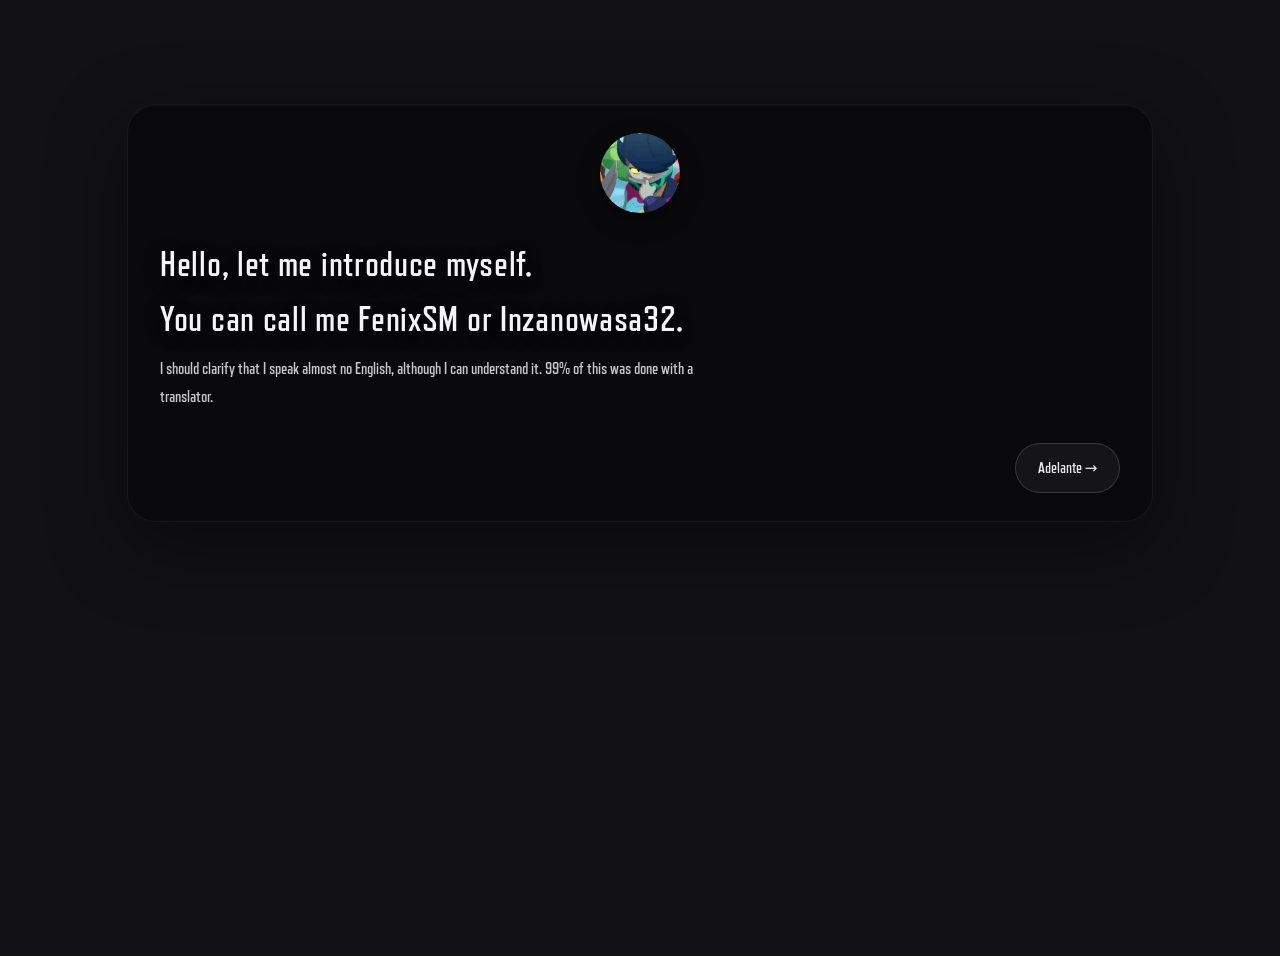
==== index.html @ 7e70f131 "0.1v" ====
<!DOCTYPE html>
<html lang="en">
<head>
    <meta charset="UTF-8">
    <meta name="viewport" content="width=device-width, initial-scale=1.0">
    <title>Application by Inzanowasa32</title>
     <link rel="icon" type="image/png" href="icon.png"/>
     <link rel="stylesheet" href="index.css"/>
</head>
<body class="index-page">
    <div class="app">
        <section class="page-card">
            <div class="page-content">
                <img src="icon.png" alt="Icono" class="icon-image">
                <h2>Hello, let me introduce myself.</h2>
                <h2> You can call me FenixSM or Inzanowasa32.</h2>
                <p>I should clarify that I speak almost no English, although I can understand it. 99% of this was done with a translator.</p>
            </div>
            <div class="navigation">
                <a class="navigation-button" href="front1.html" aria-label="Ir a la página sobre mí">Adelante →</a>
            </div>
        </section>
    </div>
</body>
</html>
---- index.css ----
body {
    margin: 0;
    min-height: 100vh;
    background: #121215;
    color: #e8e8ee;
    font-family: refrigerator, Inter, system-ui, sans-serif ;
    overflow: hidden;
}

body.index-page h2 {
    font-size: clamp(1.7rem, 4vw, 2.2rem);
}

body.index-page p {
    font-size: 1rem;
    max-width: 34rem;
}

body.index-page .page-card {
    padding: 1.75rem 2rem;
}

body.index-page .icon-image {
    width: 80px;
    height: 80px;
    border-radius: 50%;
    margin: 0 auto 1rem;
    display: block;
    box-shadow: 0 8px 24px rgba(0, 0, 0, 0.3);
}

body::before {
    content: "";
    position: fixed;
    inset: 0;
    background: radial-gradient(circle at top, rgba(255, 255, 255, 0.08), transparent 36%),
        linear-gradient(180deg, rgba(0, 0, 0, 0.88), rgba(0, 0, 0, 0.98));
    opacity: 1;
    pointer-events: none;
    animation: pageFade 1.6s ease forwards;
    z-index: 2;
}

@font-face {
    font-family: refrigerator;
    src: url(Refrigerator-Deluxe-Bold.otf) format("opentype");
}
.app {
    position: relative;
    min-height: 100vh;
    display: flex;
    align-items: flex-start;
    justify-content: center;
    padding: 1.5rem 1.5rem 2rem;
    opacity: 0;
    transform: translateY(40px) scale(0.98);
    animation: appEnter 1.2s cubic-bezier(0.22, 0.61, 0.36, 1) 0.3s forwards;
    z-index: 1;
}

.page-card {
    width: min(960px, 100%);
    margin-top: 80px;
    background: rgba(8, 8, 10, 0.82);
    border: 1px solid rgba(255, 255, 255, 0.06);
    box-shadow: 0 24px 80px rgba(0, 0, 0, 0.45), inset 0 1px 0 rgba(255, 255, 255, 0.04);
    backdrop-filter: blur(12px);
    border-radius: 28px;
    padding: 2rem 2.5rem;
}

.page-content {
    display: grid;
    gap: 1rem;
}

.image-row {
    display: grid;
    grid-template-columns: repeat(2, minmax(0, 1fr));
    gap: 1rem;
    margin-top: 1rem;
}

.image-placeholder {
    min-height: 10rem;
    border: 1px dashed rgba(255, 255, 255, 0.18);
    border-radius: 18px;
    display: grid;
    place-items: center;
    color: rgba(232, 232, 238, 0.75);
    background: rgba(255, 255, 255, 0.03);
    box-shadow: inset 0 0 0 1px rgba(255, 255, 255, 0.02);
}

.image-placeholder span {
    font-size: 0.95rem;
    letter-spacing: 0.02em;
}

.navigation {
    margin-top: 2rem;
    display: flex;
    gap: 1rem;
    justify-content: flex-end;
}

.navigation button,
.navigation-button {
    display: inline-flex;
    align-items: center;
    justify-content: center;
    border: 1px solid rgba(255, 255, 255, 0.15);
    background: rgba(255, 255, 255, 0.05);
    color: #e8e8ee;
    padding: 0.95rem 1.35rem;
    border-radius: 999px;
    cursor: pointer;
    font-size: 0.95rem;
    text-decoration: none;
    transition: transform 0.24s ease, background 0.24s ease, box-shadow 0.24s ease;
}

.navigation button:hover,
.navigation-button:hover {
    transform: translateY(-1px);
    background: rgba(255, 255, 255, 0.12);
    box-shadow: 0 12px 30px rgba(0, 0, 0, 0.2);
}

.navigation button:disabled {
    opacity: 0.45;
    cursor: not-allowed;
    transform: none;
}

h1,
h2 {
    margin: 0;
    font-size: clamp(1.9rem, 4vw, 2.8rem);
    letter-spacing: 0.02em;
    color: #f5f5f5;
    text-shadow: 0 4px 18px rgba(0, 0, 0, 0.4);
    font-family: refrigerator, Inter, system-ui, sans-serif;
}

p {
    margin: 0;
    color: #c8c8d0;
    line-height: 1.75;
    max-width: 38rem;
}

@keyframes pageFade {
    0% {
        opacity: 1;
    }
    100% {
        opacity: 0;
    }
}

@keyframes appEnter {
    0% {
        opacity: 0;
        transform: translateY(40px) scale(0.98);
    }
    100% {
        opacity: 1;
        transform: translateY(0) scale(1);
    }
}
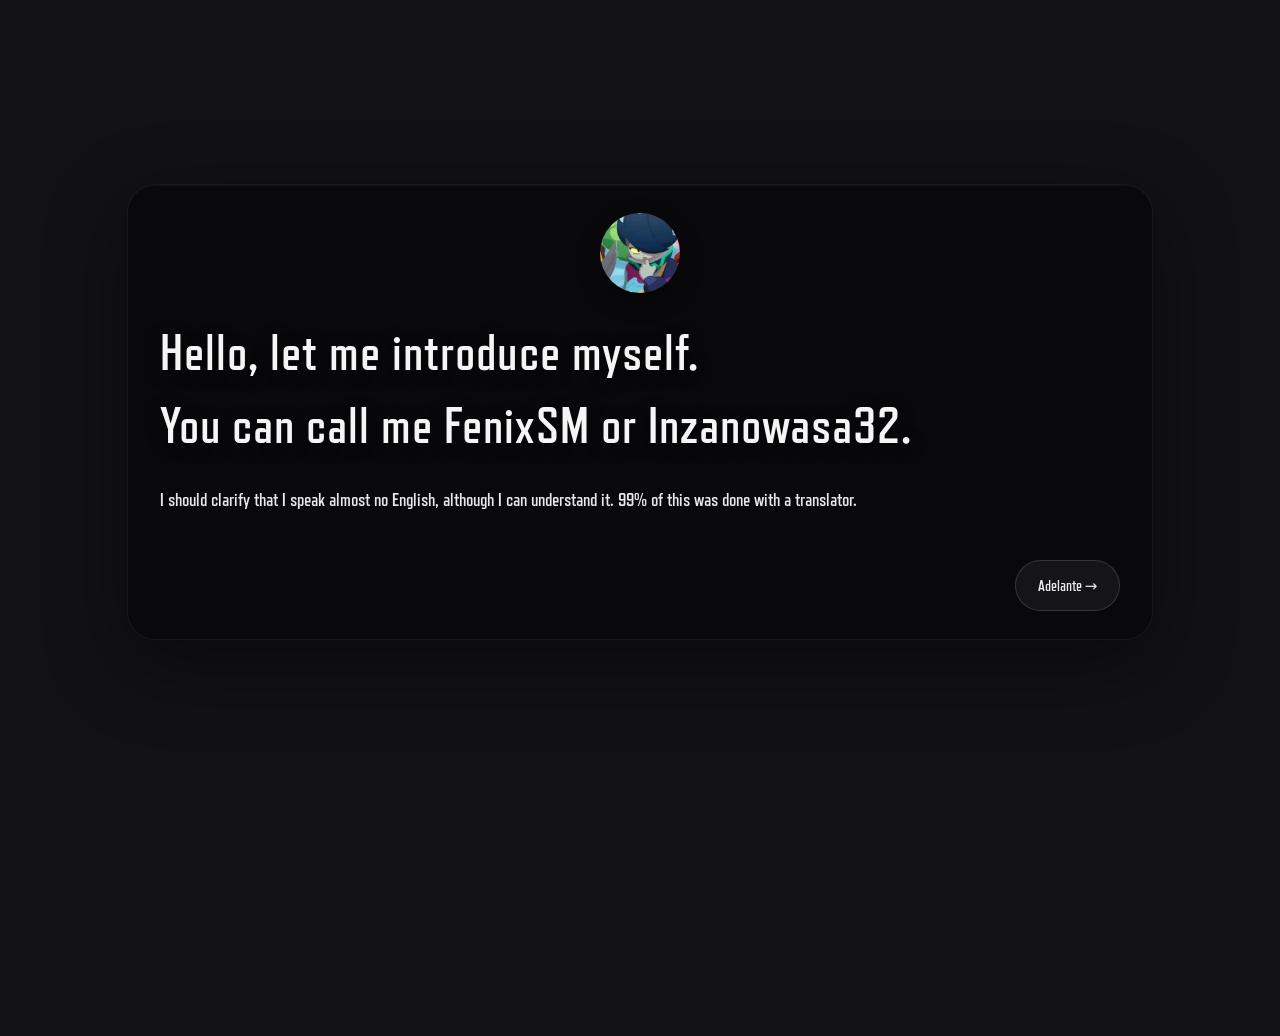
==== commit aa183473: "0.1.1" ====
--- a/index.html
+++ b/index.html
@@ -12,9 +12,9 @@
         <section class="page-card">
             <div class="page-content">
                 <img src="icon.png" alt="Icono" class="icon-image">
-                <h2>Hello, let me introduce myself.</h2>
-                <h2> You can call me FenixSM or Inzanowasa32.</h2>
-                <p>I should clarify that I speak almost no English, although I can understand it. 99% of this was done with a translator.</p>
+                <h1>Hello, let me introduce myself.</h1>
+                <h1> You can call me FenixSM or Inzanowasa32.</h1>
+                <h3>I should clarify that I speak almost no English, although I can understand it. 99% of this was done with a translator.</h3>
             </div>
             <div class="navigation">
                 <a class="navigation-button" href="front1.html" aria-label="Ir a la página sobre mí">Adelante →</a>
--- a/index.css
+++ b/index.css
@@ -3,21 +3,25 @@
     min-height: 100vh;
     background: #121215;
     color: #e8e8ee;
-    font-family: refrigerator, Inter, system-ui, sans-serif ;
+    font-family: refrigerator, Inter, system-ui, sans-serif, bold;
     overflow: hidden;
 }
 
 body.index-page h2 {
-    font-size: clamp(1.7rem, 4vw, 2.2rem);
+    font-size: clamp(2rem, 5vw, 2.6rem);
 }
 
 body.index-page p {
-    font-size: 1rem;
+    font-size: 1.1rem;
     max-width: 34rem;
 }
 
 body.index-page .page-card {
     padding: 1.75rem 2rem;
+}
+
+body.front-page .page-card {
+    margin-top: 40px;
 }
 
 body.index-page .icon-image {
@@ -53,7 +57,7 @@
     justify-content: center;
     padding: 1.5rem 1.5rem 2rem;
     opacity: 0;
-    transform: translateY(40px) scale(0.98);
+    transform: translateY(80px) scale(0.98);
     animation: appEnter 1.2s cubic-bezier(0.22, 0.61, 0.36, 1) 0.3s forwards;
     z-index: 1;
 }
@@ -136,11 +140,11 @@
 h1,
 h2 {
     margin: 0;
-    font-size: clamp(1.9rem, 4vw, 2.8rem);
+    font-size: clamp(2.2rem, 5vw, 3.2rem);
     letter-spacing: 0.02em;
     color: #f5f5f5;
     text-shadow: 0 4px 18px rgba(0, 0, 0, 0.4);
-    font-family: refrigerator, Inter, system-ui, sans-serif;
+    font-family: refrigerator, Inter, system-ui, sans-serif, bold;
 }
 
 p {
@@ -148,6 +152,8 @@
     color: #c8c8d0;
     line-height: 1.75;
     max-width: 38rem;
+    font-size: 1.05rem;
+    font-family: refrigerator, Inter, system-ui, sans-serif, bold;
 }
 
 @keyframes pageFade {
@@ -162,10 +168,10 @@
 @keyframes appEnter {
     0% {
         opacity: 0;
-        transform: translateY(40px) scale(0.98);
+        transform: translateY(200px) scale(0.98);
     }
     100% {
         opacity: 1;
-        transform: translateY(0) scale(1);
+        transform: translateY(80px) scale(1);
     }
 }
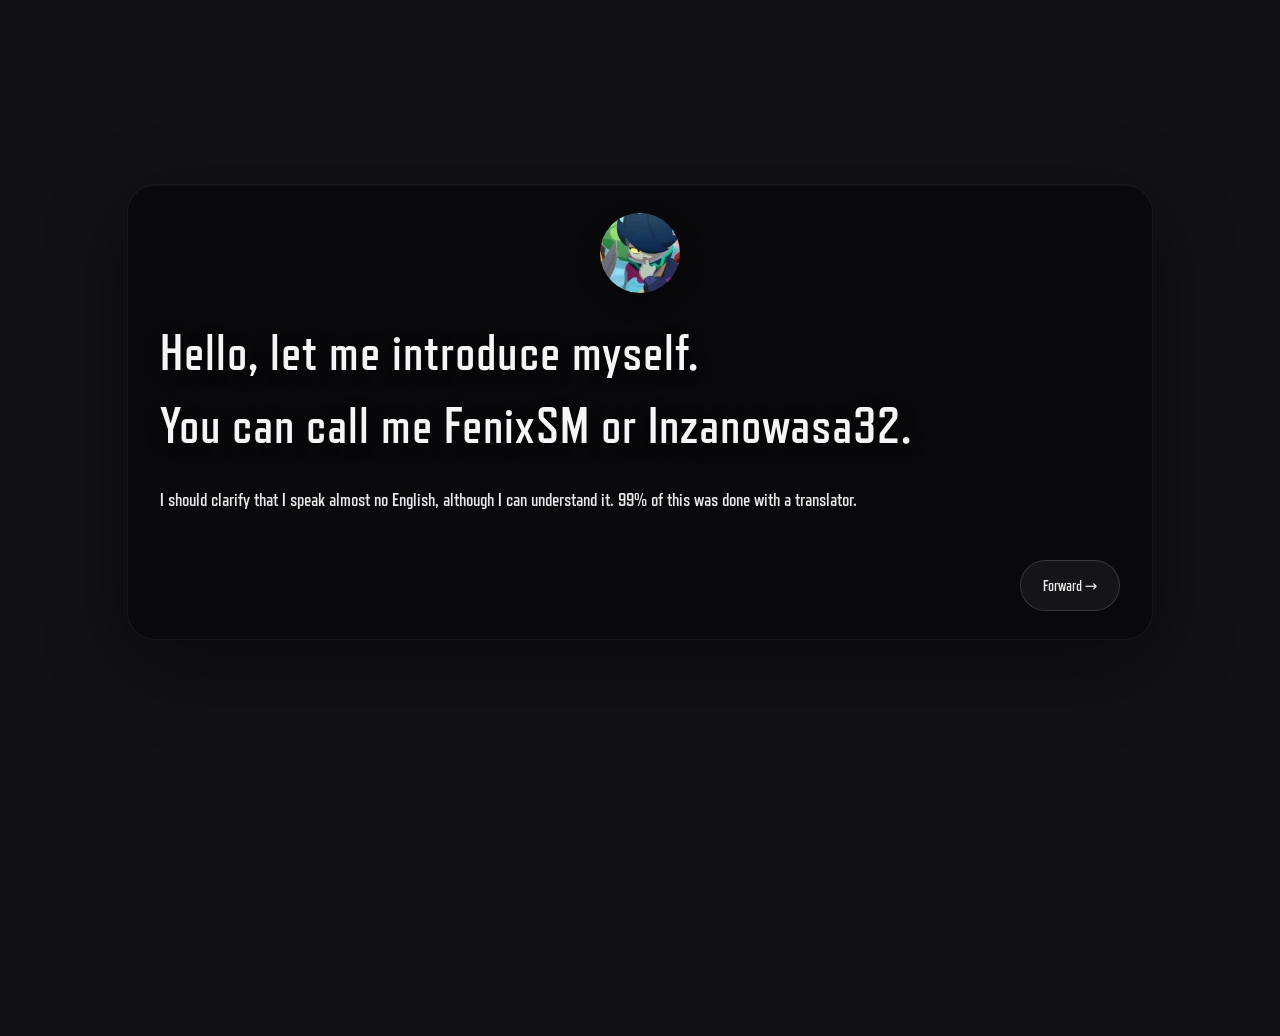
==== commit 048770ef: "0.1.22" ====
--- a/index.html
+++ b/index.html
@@ -17,7 +17,7 @@
                 <h3>I should clarify that I speak almost no English, although I can understand it. 99% of this was done with a translator.</h3>
             </div>
             <div class="navigation">
-                <a class="navigation-button" href="front1.html" aria-label="Ir a la página sobre mí">Adelante →</a>
+                <a class="navigation-button" href="front1.html" aria-label="Ir a la página sobre mí">Forward →</a>
             </div>
         </section>
     </div>
--- a/index.css
+++ b/index.css
@@ -121,6 +121,7 @@
     cursor: pointer;
     font-size: 0.95rem;
     text-decoration: none;
+    font-family: refrigerator, Inter, system-ui, sans-serif, bold;
     transition: transform 0.24s ease, background 0.24s ease, box-shadow 0.24s ease;
 }
 
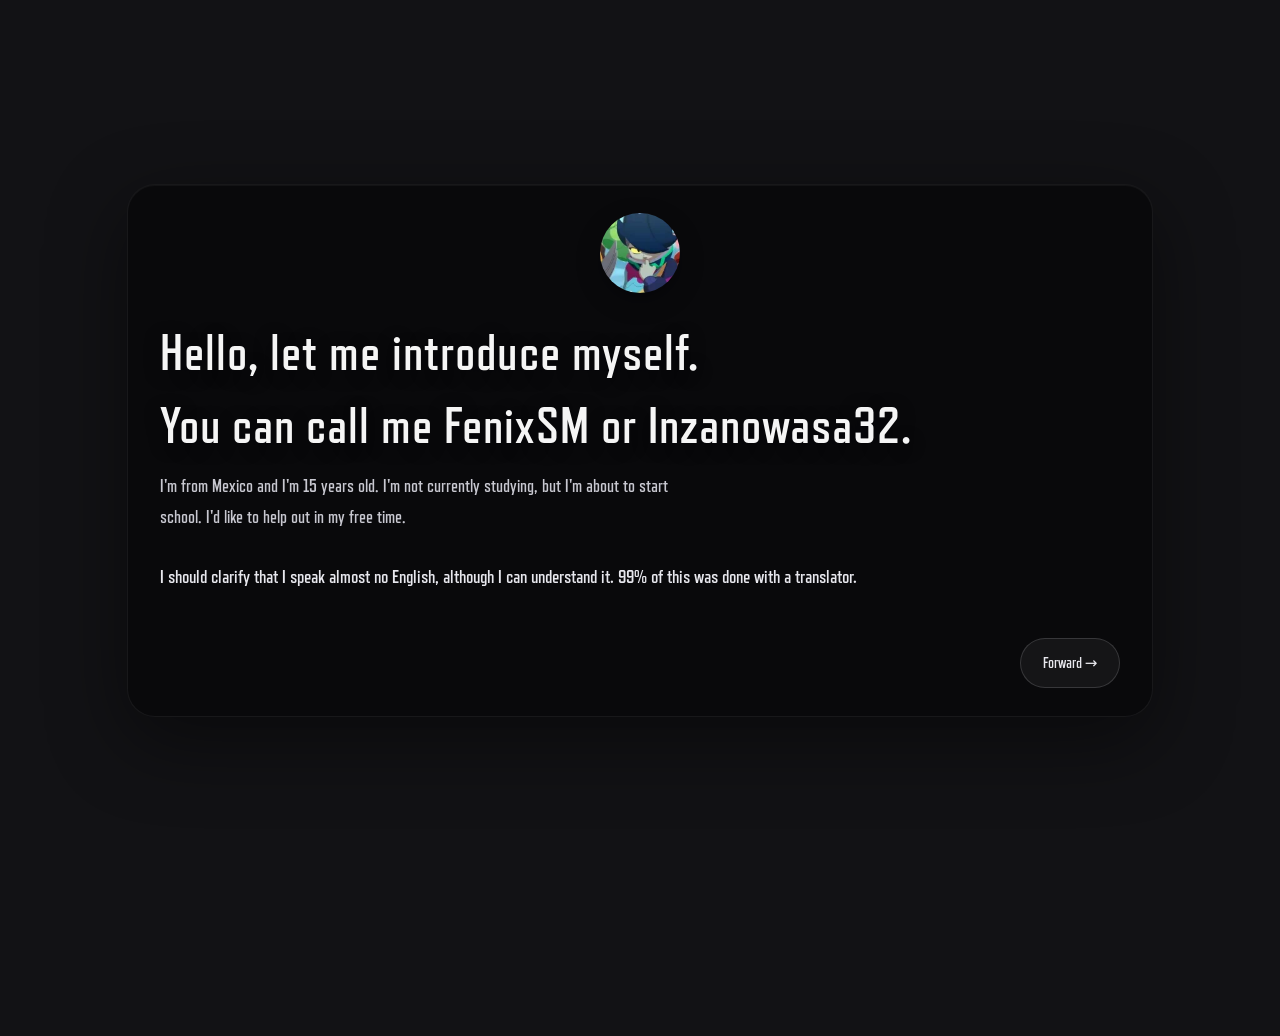
==== commit 1b98fbea: "0.1.3" ====
--- a/index.html
+++ b/index.html
@@ -13,7 +13,8 @@
             <div class="page-content">
                 <img src="icon.png" alt="Icono" class="icon-image">
                 <h1>Hello, let me introduce myself.</h1>
-                <h1> You can call me FenixSM or Inzanowasa32.</h1>
+                 <h1> You can call me FenixSM or Inzanowasa32.</h1>
+                <p>I'm from Mexico and I'm 15 years old. I'm not currently studying, but I'm about to start school. I'd like to help out in my free time.</p>
                 <h3>I should clarify that I speak almost no English, although I can understand it. 99% of this was done with a translator.</h3>
             </div>
             <div class="navigation">
